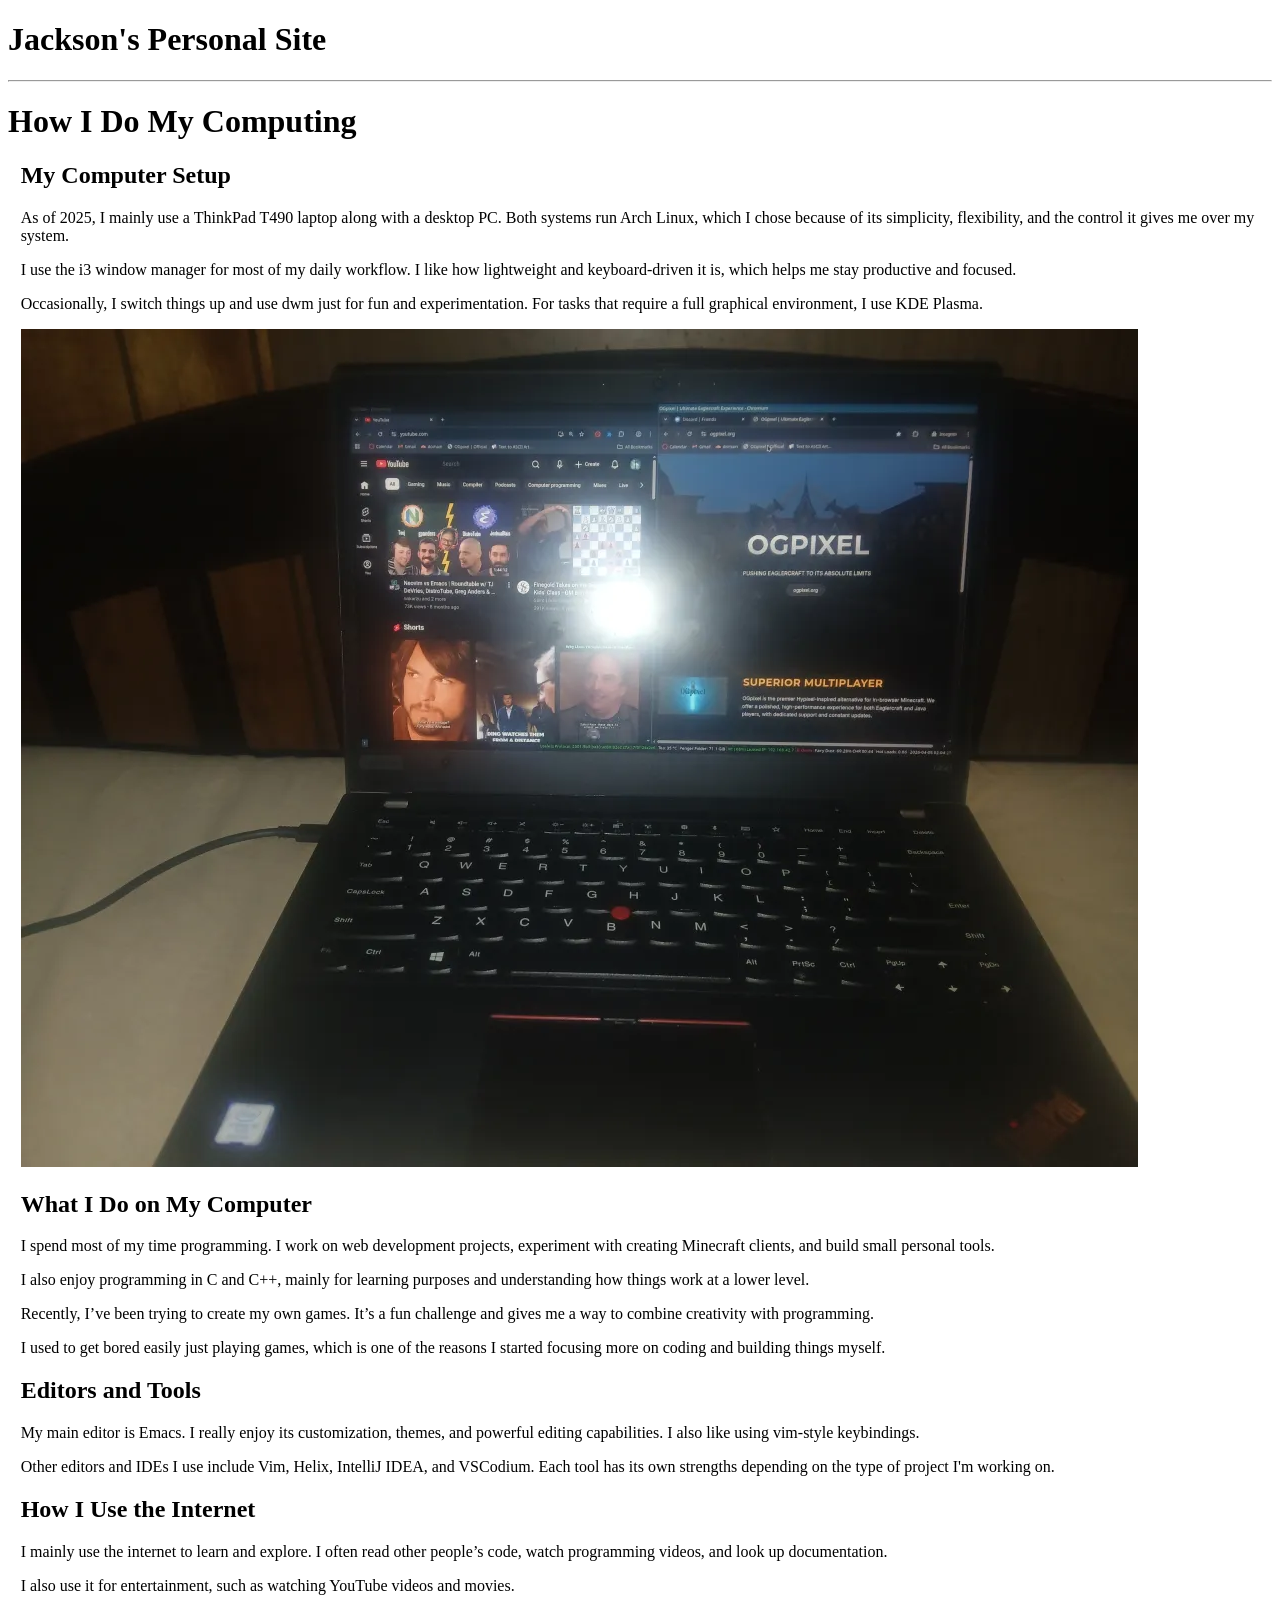
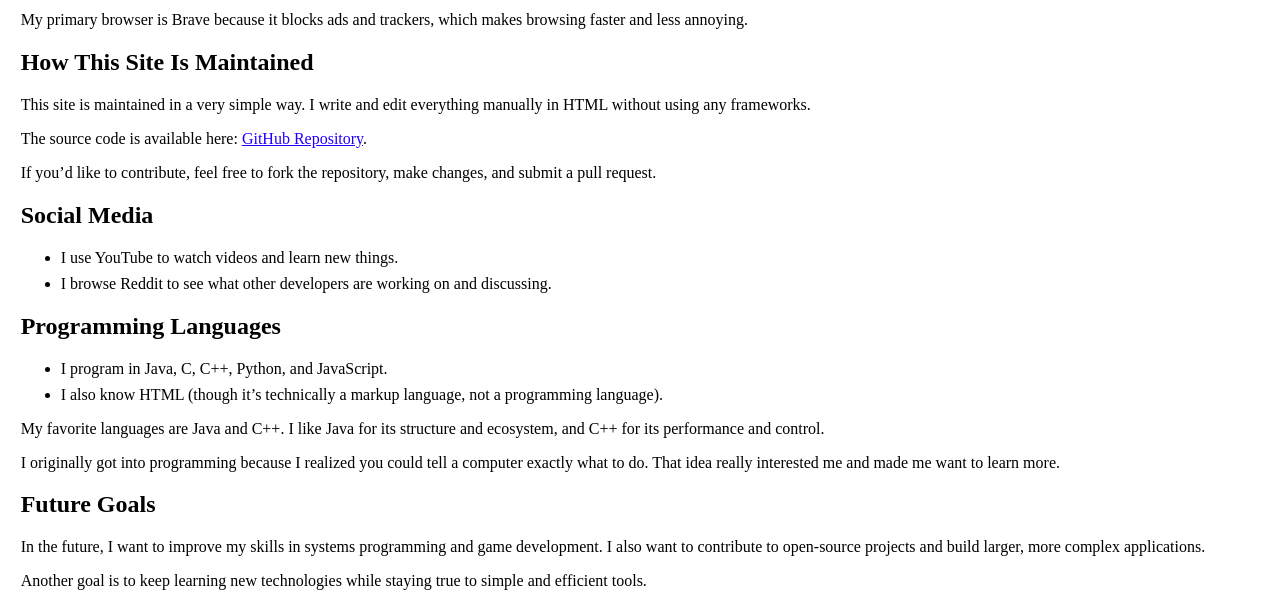
==== computing.html @ b9eff680 "Better" ====
<!DOCTYPE HTML>
<html>

<head>
    <title>How I do my Computing</title>
    <meta http-equiv="Content-Type" content="text/html; charset=utf-8" />
    <link media="all" href="styles.css" type="text/css" rel="stylesheet" />
    <link rel="shortcut icon" href="/common/rms.png" />
</head>

<body>
    <h1>Jackson's Personal Site</h1>
    <hr />

    <h1>How I Do My Computing</h1>

    <div class="comp">

        <h2>My Computer Setup</h2>
        <p>
            As of 2025, I mainly use a ThinkPad T490 laptop along with a desktop PC.
            Both systems run Arch Linux, which I chose because of its simplicity, flexibility, 
            and the control it gives me over my system.
        </p>
        <p>
            I use the i3 window manager for most of my daily workflow. I like how lightweight
            and keyboard-driven it is, which helps me stay productive and focused.
        </p>
        <p>
            Occasionally, I switch things up and use dwm just for fun and experimentation.
            For tasks that require a full graphical environment, I use KDE Plasma.
        </p>
        <img src="res/image.png" alt="ThinkPad setup">

        <h2>What I Do on My Computer</h2>
        <p>
            I spend most of my time programming. I work on web development projects,
            experiment with creating Minecraft clients, and build small personal tools.
        </p>
        <p>
            I also enjoy programming in C and C++, mainly for learning purposes and
            understanding how things work at a lower level.
        </p>
        <p>
            Recently, I’ve been trying to create my own games. It’s a fun challenge and
            gives me a way to combine creativity with programming.
        </p>
        <p>
            I used to get bored easily just playing games, which is one of the reasons
            I started focusing more on coding and building things myself.
        </p>

        <h2>Editors and Tools</h2>
        <p>
            My main editor is Emacs. I really enjoy its customization, themes, and
            powerful editing capabilities. I also like using vim-style keybindings.
        </p>
        <p>
            Other editors and IDEs I use include Vim, Helix, IntelliJ IDEA, and VSCodium.
            Each tool has its own strengths depending on the type of project I'm working on.
        </p>

        <h2>How I Use the Internet</h2>
        <p>
            I mainly use the internet to learn and explore. I often read other people’s code,
            watch programming videos, and look up documentation.
        </p>
        <p>
            I also use it for entertainment, such as watching YouTube videos and movies.
        </p>
        <p>
            My primary browser is Brave because it blocks ads and trackers, which makes
            browsing faster and less annoying.
        </p>

        <h2>How This Site Is Maintained</h2>
        <p>
            This site is maintained in a very simple way. I write and edit everything manually
            in HTML without using any frameworks.
        </p>
        <p>
            The source code is available here:
            <a href="https://github.com/Jacksonmlol/PortFolioWebsite">GitHub Repository</a>.
        </p>
        <p>
            If you’d like to contribute, feel free to fork the repository, make changes,
            and submit a pull request.
        </p>

        <h2>Social Media</h2>
        <ul>
            <li>I use YouTube to watch videos and learn new things.</li>
            <li>I browse Reddit to see what other developers are working on and discussing.</li>
        </ul>

        <h2>Programming Languages</h2>
        <ul>
            <li>I program in Java, C, C++, Python, and JavaScript.</li>
            <li>I also know HTML (though it’s technically a markup language, not a programming language).</li>
        </ul>
        <p>
            My favorite languages are Java and C++. I like Java for its structure and ecosystem,
            and C++ for its performance and control.
        </p>
        <p>
            I originally got into programming because I realized you could tell a computer
            exactly what to do. That idea really interested me and made me want to learn more.
        </p>

        <h2>Future Goals</h2>
        <p>
            In the future, I want to improve my skills in systems programming and game development.
            I also want to contribute to open-source projects and build larger, more complex applications.
        </p>
        <p>
            Another goal is to keep learning new technologies while staying true to simple and efficient tools.
        </p>

    </div>

</body>

</html>
---- styles.css ----
/*
This file is released to the public domain.
Jackson jackson.ogpixel.org
*/

body {
  color: #000000;
  background-color: #FFFFFF;
  /* margin: 0px 20px 0px 20px; */
}

body.dark {
  color: #ddd;
  background-color: #333;
}

a.glossary {
  border: 1px solid red;
  padding: 2px 2px;
  display: inline-block;
}

a.dark {
  color: #ff0;
}

a.dark:visited {
  color: #aa0;
}

/* Need hover for accessibility */
a:link:hover {
  color: #9932CC;
}

/* Larger font for mobile devices
@media screen and (max-device-width: 480px) {
  body {
    font-size: 175%;
  }
}
*/

li {
    margin-bottom: 8px;
}

/* Header columns */

.columnt1 {
    width: 66%;
    float: left;
    text-align: center;
    border: solid 1px;
    border-radius: 4px 4px 4px 4px;
}

.columnt1 a:link:hover, .columnt1 a:visited:hover {
			    font-style: italic;
			    text-shadow: 2px 2px 9px #f44;
}

.columnt2 {
	  width: 33%;
	  float: right;
	  text-align: center;
}

.nobr {
      white-space: nowrap;
}

/* urgent action items*/
.column1 {
  width: 31%;
  float: left;
}

/* long term action items */
.column2 {
  width: 31%;
  float: left;
  border-left: solid 1px;
  border-right: solid 1px;
  margin: 0px 10px 0px 10px;
  padding: 0px 10px 0px 10px;
}

/* misc */
.column3 {
  width: 31%;
  float: left;
}

/* rest */
.rest {
  width: 100%;
  float: left;
}

:link { color: #1F00FF }
:visited { color: #9900DD }
div.c3 { margin-left: 2em }
.c2 {
  text-align: center;
  width: 100%;
  font-weight: bold;
  font-style: italic;
}
h3.c1 {
  text-align: center;
  font-size: 30px;
  text-decoration: underline;
}
.titlelink {
    color: #000000;
}
.fullwide {
  /* width: 900px; */
  width: 100%;
}

#comic-container {
  position: relative;
  width: 100%;
  height: 250px;
  margin-bottom: 4px;
}
#comic {
  position: absolute;
  max-width: 245px;
  width: 100%;
  height: 250px;
  overflow: hidden;
  background-color: #fff;
}
#comic-expand img {
  display: none;
}
@media screen and (max-width: 845px) {
  #comic { right: 0px; }
  #comic:hover {
    width: 245px;
    padding: 0;
    transition: width .4s ease-out, box-shadow 1s ease, transform .8s ease;
  }
  #comic-expand {
    position: absolute;
    display: block;
    right: 0;
    width: 32px;
    height: 250px;
    top: 0;
    border-right: 2px dashed gray;
  }
  #comic-expand img {
    position: absolute;
    display: block;
    bottom: 70px;
    width: 100%;
  }
}

sub {
  line-height: 0.25em;
  font-size: 70%;
  vertical-align: -.05em;
}
sup {
  line-height: 0.25em;
  font-size: 70%;
  vertical-align: 0.7em;
}
.footnote {
  font-size: 90%;
  padding-left: 0.9em;
  text-indent: -0.9em;
}
.footnote sup {
  line-height: 0.25em;
  font-size: 78%;
  vertical-align: 0.4em;
}

.vol {
  margin-left: 5%;
  font-family: Arial, Helvetica, sans-serif;
}

div.comp {
  margin: 0 auto;
  width: 98%;
}

#talks {
  display: block;
  max-width: 100%;
  margin: 4px auto;
  background-color: #f5f5f5;
  padding: 2px 4px 2px 4px;
  border-radius: 2px;
}

h3 a {
  text-decoration: none;
}

#talks:hover {
  background-color: #fff;
}

h3 #talks {
  text-align: center;
  text-transform: uppercase;
  /* background-color: #ccc; */
}

.talk {
  border-radius: 4px;
  margin: 8px;
  padding: 8px;
  font-family: sans-serif;
  font-size: 18px;
  background-color: #f2f2f2;
  box-shadow: rgba(0,0,0,0.5) 0 0 3px;
}

.talk b {
  font-size: 12pt;
}

.talk h2 {
  font-size: 10pt;
  text-transform: uppercase;
}

.talk h3 {
  font-size: 14pt;
  margin: 0;
}

.grey {
  color: #555;
  font-size: 12pt;
}

/* These are not needed anymore.
#polnotesheader {
  position: sticky;
  border-bottom: #555 solid 1px;
  width: 100%;
  top: 0;
  background-color: #f5f5f5;
}

#polnotesheader h3 {
  margin: 4px 0 0 0;
  padding: 0;
}

#polnotesheader h4 {
  font-weight: normal;
  margin: 4px;
  padding: 0;
  font-family: monospace;
}
*/

#polnotes-title {
  text-align: center;
}
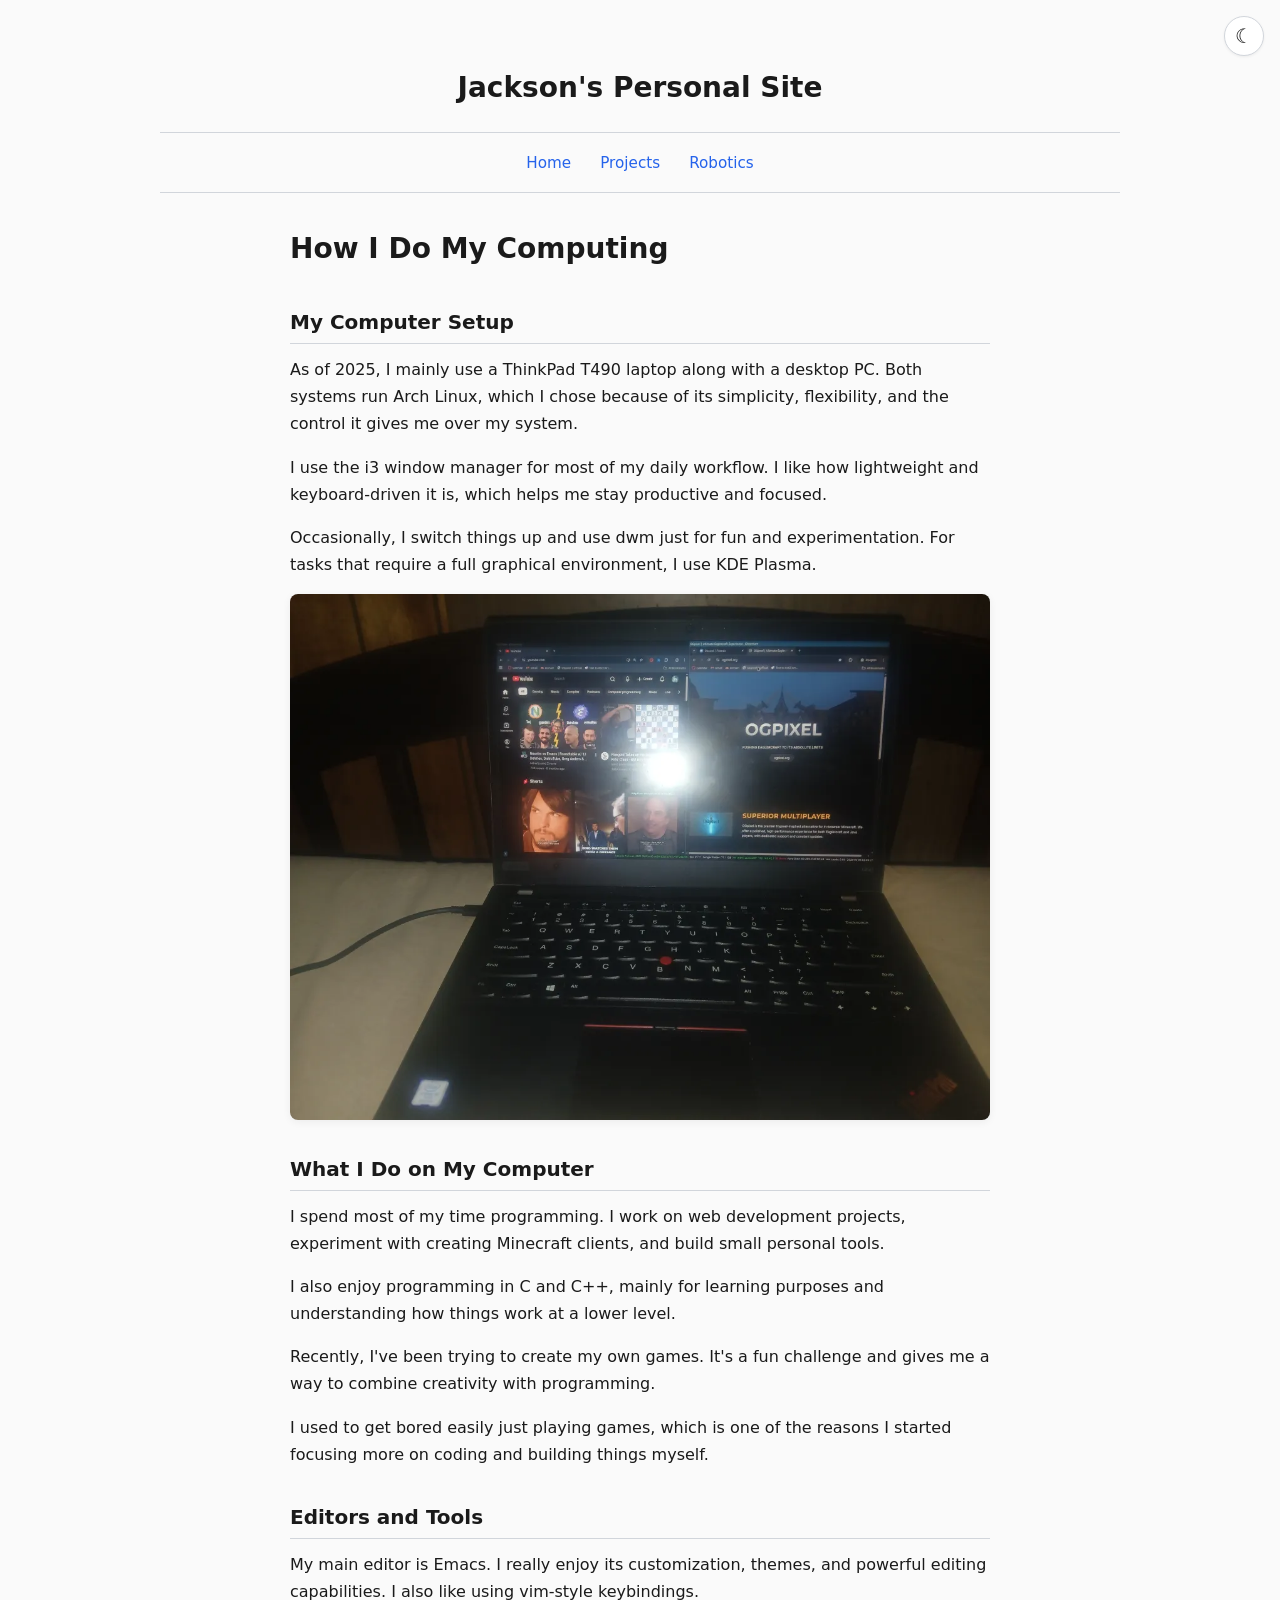
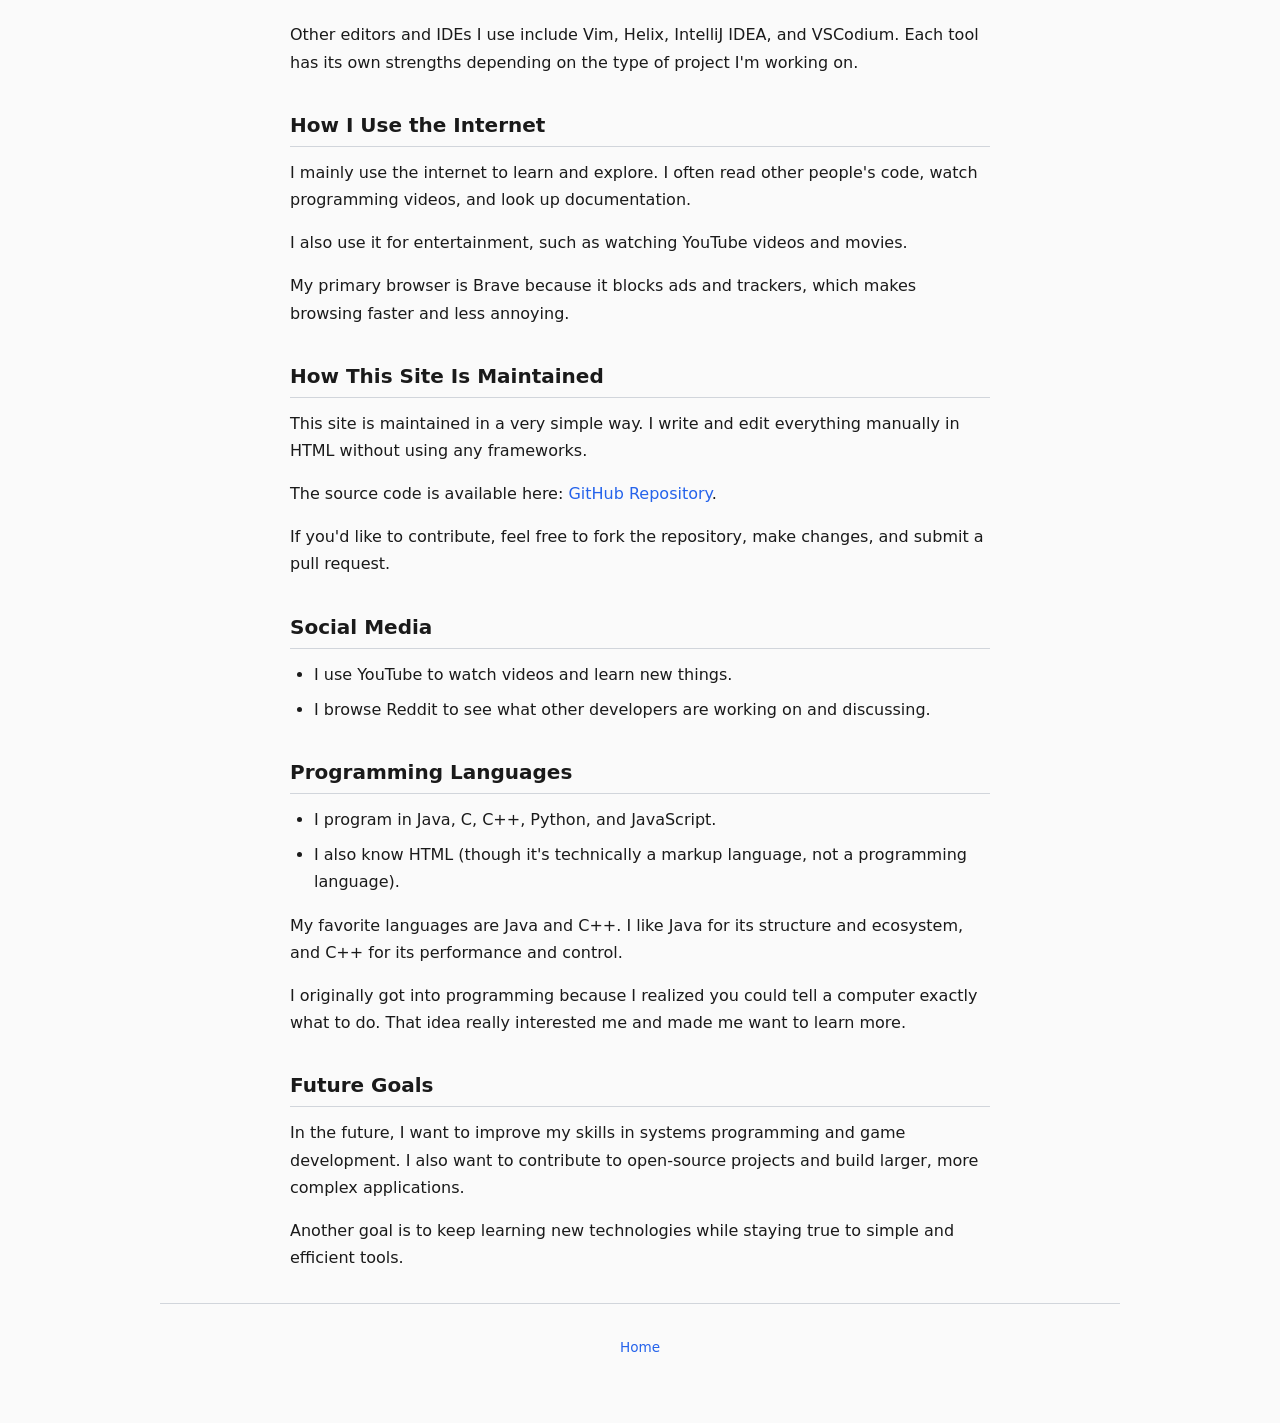
==== commit 9d94fa25: "this is way better ig" ====
--- a/computing.html
+++ b/computing.html
@@ -1,123 +1,99 @@
-<!DOCTYPE HTML>
-<html>
+<!DOCTYPE html>
+<html lang="en">
+<head>
+  <meta charset="UTF-8">
+  <meta name="viewport" content="width=device-width, initial-scale=1">
+  <title>How I Do My Computing &mdash; Jackson</title>
+  <link rel="stylesheet" href="styles.css">
+</head>
+<body>
 
-<head>
-    <title>How I do my Computing</title>
-    <meta http-equiv="Content-Type" content="text/html; charset=utf-8" />
-    <link media="all" href="styles.css" type="text/css" rel="stylesheet" />
-    <link rel="shortcut icon" href="/common/rms.png" />
-</head>
+  <button class="theme-toggle" id="themeToggle" aria-label="Toggle dark mode">&#9790;</button>
 
-<body>
-    <h1>Jackson's Personal Site</h1>
-    <hr />
+  <div class="container">
 
-    <h1>How I Do My Computing</h1>
+    <header class="site-header">
+      <h1 class="site-title"><a href="index.html">Jackson's Personal Site</a></h1>
+    </header>
 
-    <div class="comp">
+    <nav class="nav">
+      <a href="index.html">Home</a>
+      <a href="projects.html">Projects</a>
+      <a href="robotics.html">Robotics</a>
+    </nav>
 
-        <h2>My Computer Setup</h2>
-        <p>
-            As of 2025, I mainly use a ThinkPad T490 laptop along with a desktop PC.
-            Both systems run Arch Linux, which I chose because of its simplicity, flexibility, 
-            and the control it gives me over my system.
-        </p>
-        <p>
-            I use the i3 window manager for most of my daily workflow. I like how lightweight
-            and keyboard-driven it is, which helps me stay productive and focused.
-        </p>
-        <p>
-            Occasionally, I switch things up and use dwm just for fun and experimentation.
-            For tasks that require a full graphical environment, I use KDE Plasma.
-        </p>
-        <img src="res/image.png" alt="ThinkPad setup">
+    <div class="content">
 
-        <h2>What I Do on My Computer</h2>
-        <p>
-            I spend most of my time programming. I work on web development projects,
-            experiment with creating Minecraft clients, and build small personal tools.
-        </p>
-        <p>
-            I also enjoy programming in C and C++, mainly for learning purposes and
-            understanding how things work at a lower level.
-        </p>
-        <p>
-            Recently, I’ve been trying to create my own games. It’s a fun challenge and
-            gives me a way to combine creativity with programming.
-        </p>
-        <p>
-            I used to get bored easily just playing games, which is one of the reasons
-            I started focusing more on coding and building things myself.
-        </p>
+      <h1>How I Do My Computing</h1>
 
-        <h2>Editors and Tools</h2>
-        <p>
-            My main editor is Emacs. I really enjoy its customization, themes, and
-            powerful editing capabilities. I also like using vim-style keybindings.
-        </p>
-        <p>
-            Other editors and IDEs I use include Vim, Helix, IntelliJ IDEA, and VSCodium.
-            Each tool has its own strengths depending on the type of project I'm working on.
-        </p>
+      <h2>My Computer Setup</h2>
+      <p>As of 2025, I mainly use a ThinkPad T490 laptop along with a desktop PC. Both systems run Arch Linux, which I chose because of its simplicity, flexibility, and the control it gives me over my system.</p>
+      <p>I use the i3 window manager for most of my daily workflow. I like how lightweight and keyboard-driven it is, which helps me stay productive and focused.</p>
+      <p>Occasionally, I switch things up and use dwm just for fun and experimentation. For tasks that require a full graphical environment, I use KDE Plasma.</p>
+      <img src="res/image.png" alt="ThinkPad setup">
 
-        <h2>How I Use the Internet</h2>
-        <p>
-            I mainly use the internet to learn and explore. I often read other people’s code,
-            watch programming videos, and look up documentation.
-        </p>
-        <p>
-            I also use it for entertainment, such as watching YouTube videos and movies.
-        </p>
-        <p>
-            My primary browser is Brave because it blocks ads and trackers, which makes
-            browsing faster and less annoying.
-        </p>
+      <h2>What I Do on My Computer</h2>
+      <p>I spend most of my time programming. I work on web development projects, experiment with creating Minecraft clients, and build small personal tools.</p>
+      <p>I also enjoy programming in C and C++, mainly for learning purposes and understanding how things work at a lower level.</p>
+      <p>Recently, I've been trying to create my own games. It's a fun challenge and gives me a way to combine creativity with programming.</p>
+      <p>I used to get bored easily just playing games, which is one of the reasons I started focusing more on coding and building things myself.</p>
 
-        <h2>How This Site Is Maintained</h2>
-        <p>
-            This site is maintained in a very simple way. I write and edit everything manually
-            in HTML without using any frameworks.
-        </p>
-        <p>
-            The source code is available here:
-            <a href="https://github.com/Jacksonmlol/PortFolioWebsite">GitHub Repository</a>.
-        </p>
-        <p>
-            If you’d like to contribute, feel free to fork the repository, make changes,
-            and submit a pull request.
-        </p>
+      <h2>Editors and Tools</h2>
+      <p>My main editor is Emacs. I really enjoy its customization, themes, and powerful editing capabilities. I also like using vim-style keybindings.</p>
+      <p>Other editors and IDEs I use include Vim, Helix, IntelliJ IDEA, and VSCodium. Each tool has its own strengths depending on the type of project I'm working on.</p>
 
-        <h2>Social Media</h2>
-        <ul>
-            <li>I use YouTube to watch videos and learn new things.</li>
-            <li>I browse Reddit to see what other developers are working on and discussing.</li>
-        </ul>
+      <h2>How I Use the Internet</h2>
+      <p>I mainly use the internet to learn and explore. I often read other people's code, watch programming videos, and look up documentation.</p>
+      <p>I also use it for entertainment, such as watching YouTube videos and movies.</p>
+      <p>My primary browser is Brave because it blocks ads and trackers, which makes browsing faster and less annoying.</p>
 
-        <h2>Programming Languages</h2>
-        <ul>
-            <li>I program in Java, C, C++, Python, and JavaScript.</li>
-            <li>I also know HTML (though it’s technically a markup language, not a programming language).</li>
-        </ul>
-        <p>
-            My favorite languages are Java and C++. I like Java for its structure and ecosystem,
-            and C++ for its performance and control.
-        </p>
-        <p>
-            I originally got into programming because I realized you could tell a computer
-            exactly what to do. That idea really interested me and made me want to learn more.
-        </p>
+      <h2>How This Site Is Maintained</h2>
+      <p>This site is maintained in a very simple way. I write and edit everything manually in HTML without using any frameworks.</p>
+      <p>The source code is available here: <a href="https://github.com/Jacksonmlol/PortFolioWebsite">GitHub Repository</a>.</p>
+      <p>If you'd like to contribute, feel free to fork the repository, make changes, and submit a pull request.</p>
 
-        <h2>Future Goals</h2>
-        <p>
-            In the future, I want to improve my skills in systems programming and game development.
-            I also want to contribute to open-source projects and build larger, more complex applications.
-        </p>
-        <p>
-            Another goal is to keep learning new technologies while staying true to simple and efficient tools.
-        </p>
+      <h2>Social Media</h2>
+      <ul>
+        <li>I use YouTube to watch videos and learn new things.</li>
+        <li>I browse Reddit to see what other developers are working on and discussing.</li>
+      </ul>
+
+      <h2>Programming Languages</h2>
+      <ul>
+        <li>I program in Java, C, C++, Python, and JavaScript.</li>
+        <li>I also know HTML (though it's technically a markup language, not a programming language).</li>
+      </ul>
+      <p>My favorite languages are Java and C++. I like Java for its structure and ecosystem, and C++ for its performance and control.</p>
+      <p>I originally got into programming because I realized you could tell a computer exactly what to do. That idea really interested me and made me want to learn more.</p>
+
+      <h2>Future Goals</h2>
+      <p>In the future, I want to improve my skills in systems programming and game development. I also want to contribute to open-source projects and build larger, more complex applications.</p>
+      <p>Another goal is to keep learning new technologies while staying true to simple and efficient tools.</p>
 
     </div>
 
+    <footer class="site-footer">
+      <p><a href="index.html">Home</a></p>
+    </footer>
+
+  </div>
+
+  <script>
+    (function() {
+      var btn = document.getElementById('themeToggle');
+      var stored = localStorage.getItem('theme');
+      if (stored === 'dark' || (!stored && window.matchMedia('(prefers-color-scheme: dark)').matches)) {
+        document.body.classList.add('dark');
+        btn.innerHTML = '&#9788;';
+      }
+      btn.addEventListener('click', function() {
+        document.body.classList.toggle('dark');
+        var isDark = document.body.classList.contains('dark');
+        localStorage.setItem('theme', isDark ? 'dark' : 'light');
+        btn.innerHTML = isDark ? '&#9788;' : '&#9790;';
+      });
+    })();
+  </script>
+
 </body>
-
 </html>
--- a/styles.css
+++ b/styles.css
@@ -1,271 +1,292 @@
-/*
-This file is released to the public domain.
-Jackson jackson.ogpixel.org
-*/
+:root {
+  --bg: #fafafa;
+  --fg: #1a1a1a;
+  --accent: #2563eb;
+  --accent-hover: #1d4ed8;
+  --border: #d1d5db;
+  --card-bg: #ffffff;
+  --card-shadow: rgba(0,0,0,0.06);
+  --muted: #6b7280;
+  --font: 'Inter', system-ui, -apple-system, sans-serif;
+  --mono: 'JetBrains Mono', 'Fira Code', monospace;
+  --radius: 8px;
+  --max-width: 960px;
+}
+
+@media (prefers-color-scheme: dark) {
+  :root {
+    --bg: #111827;
+    --fg: #e5e7eb;
+    --accent: #60a5fa;
+    --accent-hover: #93c5fd;
+    --border: #374151;
+    --card-bg: #1f2937;
+    --card-shadow: rgba(0,0,0,0.3);
+    --muted: #9ca3af;
+  }
+}
+
+body.dark {
+  --bg: #111827;
+  --fg: #e5e7eb;
+  --accent: #60a5fa;
+  --accent-hover: #93c5fd;
+  --border: #374151;
+  --card-bg: #1f2937;
+  --card-shadow: rgba(0,0,0,0.3);
+  --muted: #9ca3af;
+}
+
+*, *::before, *::after { box-sizing: border-box; margin: 0; padding: 0; }
 
 body {
-  color: #000000;
-  background-color: #FFFFFF;
-  /* margin: 0px 20px 0px 20px; */
-}
-
-body.dark {
-  color: #ddd;
-  background-color: #333;
-}
-
-a.glossary {
-  border: 1px solid red;
-  padding: 2px 2px;
+  font-family: var(--font);
+  background: var(--bg);
+  color: var(--fg);
+  line-height: 1.7;
+  padding: 0 1rem;
+  transition: background 0.3s, color 0.3s;
+}
+
+a { color: var(--accent); text-decoration: none; }
+a:hover { color: var(--accent-hover); text-decoration: underline; }
+a:visited { color: var(--accent); }
+img { max-width: 100%; height: auto; display: block; }
+ul, ol { padding-left: 1.5rem; }
+li { margin-bottom: 0.5rem; }
+hr { border: none; border-top: 1px solid var(--border); margin: 1.5rem 0; }
+
+.container {
+  max-width: var(--max-width);
+  margin: 0 auto;
+  padding: 2rem 0;
+}
+
+/* Header */
+.site-header {
+  text-align: center;
+  padding: 2rem 0 1rem;
+}
+
+.site-title {
+  font-size: 1.75rem;
+  font-weight: 700;
+  margin-bottom: 0.25rem;
+}
+
+.site-title a {
+  color: var(--fg);
+  text-decoration: none;
+}
+
+.site-title a:hover { color: var(--accent); }
+
+/* Dark mode toggle */
+.theme-toggle {
+  position: fixed;
+  top: 1rem;
+  right: 1rem;
+  background: var(--card-bg);
+  border: 1px solid var(--border);
+  border-radius: 50%;
+  width: 40px;
+  height: 40px;
+  cursor: pointer;
+  display: flex;
+  align-items: center;
+  justify-content: center;
+  font-size: 1.25rem;
+  color: var(--fg);
+  z-index: 100;
+  box-shadow: 0 1px 3px var(--card-shadow);
+  transition: background 0.2s;
+}
+
+.theme-toggle:hover { background: var(--border); }
+
+/* Navigation */
+.nav {
+  text-align: center;
+  padding: 1rem 0;
+  border-top: 1px solid var(--border);
+  border-bottom: 1px solid var(--border);
+  margin-bottom: 2rem;
+}
+
+.nav a {
+  margin: 0 0.75rem;
+  font-size: 0.95rem;
+  font-weight: 500;
+}
+
+/* Hero / intro */
+.hero {
+  display: flex;
+  flex-direction: column;
+  align-items: center;
+  gap: 1.5rem;
+  margin-bottom: 2.5rem;
+  text-align: center;
+}
+
+.hero img {
+  border-radius: 50%;
+  width: 160px;
+  height: 160px;
+  object-fit: cover;
+  box-shadow: 0 4px 12px var(--card-shadow);
+}
+
+.hero p {
+  font-size: 1.1rem;
+  color: var(--muted);
+  max-width: 540px;
+}
+
+/* Grid layout for content */
+.grid {
+  display: grid;
+  grid-template-columns: 1fr 1fr;
+  gap: 1.5rem;
+  margin-bottom: 2rem;
+}
+
+@media (max-width: 700px) {
+  .grid { grid-template-columns: 1fr; }
+}
+
+.card {
+  background: var(--card-bg);
+  border: 1px solid var(--border);
+  border-radius: var(--radius);
+  padding: 1.25rem 1.5rem;
+  box-shadow: 0 1px 3px var(--card-shadow);
+}
+
+.card h2, .card h3 {
+  font-size: 1.1rem;
+  font-weight: 600;
+  margin-bottom: 0.75rem;
+}
+
+.card h3 a { color: var(--fg); }
+.card h3 a:hover { color: var(--accent); }
+
+.card ul { padding-left: 1.25rem; }
+.card p + p { margin-top: 0.75rem; }
+
+/* Full width sections */
+.full {
+  width: 100%;
+}
+
+/* Tags / inline labels */
+.tag {
   display: inline-block;
-}
-
-a.dark {
-  color: #ff0;
-}
-
-a.dark:visited {
-  color: #aa0;
-}
-
-/* Need hover for accessibility */
-a:link:hover {
-  color: #9932CC;
-}
-
-/* Larger font for mobile devices
-@media screen and (max-device-width: 480px) {
-  body {
-    font-size: 175%;
-  }
-}
-*/
-
-li {
-    margin-bottom: 8px;
-}
-
-/* Header columns */
-
-.columnt1 {
-    width: 66%;
-    float: left;
-    text-align: center;
-    border: solid 1px;
-    border-radius: 4px 4px 4px 4px;
-}
-
-.columnt1 a:link:hover, .columnt1 a:visited:hover {
-			    font-style: italic;
-			    text-shadow: 2px 2px 9px #f44;
-}
-
-.columnt2 {
-	  width: 33%;
-	  float: right;
-	  text-align: center;
-}
-
-.nobr {
-      white-space: nowrap;
-}
-
-/* urgent action items*/
-.column1 {
-  width: 31%;
-  float: left;
-}
-
-/* long term action items */
-.column2 {
-  width: 31%;
-  float: left;
-  border-left: solid 1px;
-  border-right: solid 1px;
-  margin: 0px 10px 0px 10px;
-  padding: 0px 10px 0px 10px;
-}
-
-/* misc */
-.column3 {
-  width: 31%;
-  float: left;
-}
-
-/* rest */
-.rest {
-  width: 100%;
-  float: left;
-}
-
-:link { color: #1F00FF }
-:visited { color: #9900DD }
-div.c3 { margin-left: 2em }
-.c2 {
-  text-align: center;
-  width: 100%;
-  font-weight: bold;
-  font-style: italic;
-}
-h3.c1 {
-  text-align: center;
-  font-size: 30px;
-  text-decoration: underline;
-}
-.titlelink {
-    color: #000000;
-}
-.fullwide {
-  /* width: 900px; */
-  width: 100%;
-}
-
-#comic-container {
-  position: relative;
-  width: 100%;
-  height: 250px;
-  margin-bottom: 4px;
-}
-#comic {
-  position: absolute;
-  max-width: 245px;
-  width: 100%;
-  height: 250px;
-  overflow: hidden;
-  background-color: #fff;
-}
-#comic-expand img {
-  display: none;
-}
-@media screen and (max-width: 845px) {
-  #comic { right: 0px; }
-  #comic:hover {
-    width: 245px;
-    padding: 0;
-    transition: width .4s ease-out, box-shadow 1s ease, transform .8s ease;
-  }
-  #comic-expand {
-    position: absolute;
-    display: block;
-    right: 0;
-    width: 32px;
-    height: 250px;
-    top: 0;
-    border-right: 2px dashed gray;
-  }
-  #comic-expand img {
-    position: absolute;
-    display: block;
-    bottom: 70px;
-    width: 100%;
-  }
-}
-
-sub {
-  line-height: 0.25em;
-  font-size: 70%;
-  vertical-align: -.05em;
-}
-sup {
-  line-height: 0.25em;
-  font-size: 70%;
-  vertical-align: 0.7em;
-}
-.footnote {
-  font-size: 90%;
-  padding-left: 0.9em;
-  text-indent: -0.9em;
-}
-.footnote sup {
-  line-height: 0.25em;
-  font-size: 78%;
-  vertical-align: 0.4em;
-}
-
-.vol {
-  margin-left: 5%;
-  font-family: Arial, Helvetica, sans-serif;
-}
-
-div.comp {
+  font-size: 0.75rem;
+  font-weight: 600;
+  text-transform: uppercase;
+  letter-spacing: 0.04em;
+  color: var(--muted);
+  margin-bottom: 0.25rem;
+}
+
+/* Notes list */
+.note dt {
+  margin-top: 1rem;
+}
+
+.note dt h3 {
+  font-size: 1rem;
+  font-weight: 600;
+}
+
+.note dt small {
+  font-weight: 400;
+  color: var(--muted);
+}
+
+.note dd {
+  margin-top: 0.25rem;
+  padding-left: 0.5rem;
+  border-left: 2px solid var(--accent);
+}
+
+.note dd p { color: var(--muted); }
+
+/* Content page (computing, etc.) */
+.content {
+  max-width: 700px;
   margin: 0 auto;
-  width: 98%;
-}
-
-#talks {
-  display: block;
-  max-width: 100%;
-  margin: 4px auto;
-  background-color: #f5f5f5;
-  padding: 2px 4px 2px 4px;
-  border-radius: 2px;
-}
-
-h3 a {
-  text-decoration: none;
-}
-
-#talks:hover {
-  background-color: #fff;
-}
-
-h3 #talks {
-  text-align: center;
-  text-transform: uppercase;
-  /* background-color: #ccc; */
-}
-
-.talk {
-  border-radius: 4px;
-  margin: 8px;
-  padding: 8px;
-  font-family: sans-serif;
-  font-size: 18px;
-  background-color: #f2f2f2;
-  box-shadow: rgba(0,0,0,0.5) 0 0 3px;
-}
-
-.talk b {
-  font-size: 12pt;
-}
-
-.talk h2 {
-  font-size: 10pt;
-  text-transform: uppercase;
-}
-
-.talk h3 {
-  font-size: 14pt;
-  margin: 0;
-}
-
-.grey {
-  color: #555;
-  font-size: 12pt;
-}
-
-/* These are not needed anymore.
-#polnotesheader {
-  position: sticky;
-  border-bottom: #555 solid 1px;
-  width: 100%;
-  top: 0;
-  background-color: #f5f5f5;
-}
-
-#polnotesheader h3 {
-  margin: 4px 0 0 0;
-  padding: 0;
-}
-
-#polnotesheader h4 {
-  font-weight: normal;
-  margin: 4px;
-  padding: 0;
-  font-family: monospace;
-}
-*/
-
-#polnotes-title {
-  text-align: center;
-}
+}
+
+.content h1 {
+  font-size: 1.75rem;
+  font-weight: 700;
+  margin-bottom: 0.5rem;
+}
+
+.content h2 {
+  font-size: 1.25rem;
+  font-weight: 600;
+  margin-top: 2rem;
+  margin-bottom: 0.75rem;
+  padding-bottom: 0.25rem;
+  border-bottom: 1px solid var(--border);
+}
+
+.content p {
+  margin-bottom: 1rem;
+  color: var(--fg);
+}
+
+.content ul {
+  margin-bottom: 1rem;
+}
+
+.content img {
+  border-radius: var(--radius);
+  margin: 1rem 0;
+  box-shadow: 0 2px 8px var(--card-shadow);
+}
+
+/* Footer */
+.site-footer {
+  text-align: center;
+  padding: 2rem 0;
+  color: var(--muted);
+  font-size: 0.85rem;
+  border-top: 1px solid var(--border);
+  margin-top: 2rem;
+}
+
+/* Projects page */
+.project-item {
+  margin-bottom: 1rem;
+}
+
+.project-item a {
+  font-weight: 600;
+}
+
+.project-item .desc {
+  color: var(--muted);
+  font-size: 0.9rem;
+  margin-top: 0.15rem;
+}
+
+/* Responsive helpers */
+@media (max-width: 600px) {
+  .site-title { font-size: 1.35rem; }
+  .hero img { width: 120px; height: 120px; }
+  .hero p { font-size: 1rem; }
+  .nav a { margin: 0 0.5rem; font-size: 0.85rem; }
+  .card { padding: 1rem; }
+}
+
+/* Print */
+@media print {
+  .theme-toggle { display: none; }
+  body { background: #fff; color: #000; }
+  .card { border: 1px solid #ccc; box-shadow: none; }
+}
